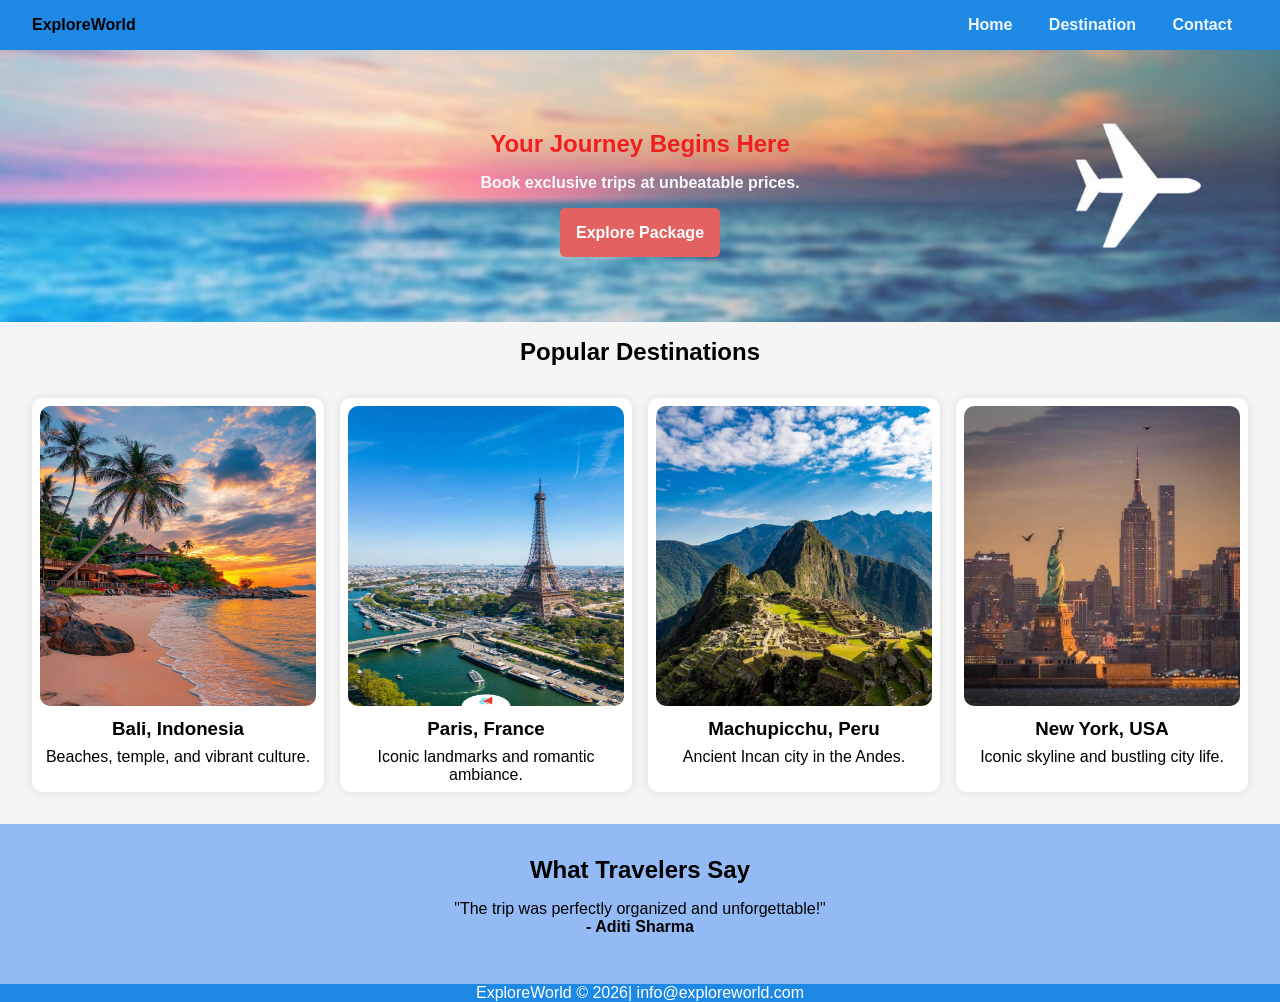
==== index.html @ a5317077 "first commit" ====
<!DOCTYPE html>
<html lang="en">
<head>
    <meta charset="UTF-8">
    <meta name="viewport" content="width=device-width, initial-scale=1.0">
    <title>ExploreWorld -Home</title>
    <link rel="stylesheet" href="style.css">
</head>
<body>
    <header class="navbar">
        <div class="logo">ExploreWorld</div>
        <nav>
            <a href="index.html">Home</a>
            <a href="destination.html"> Destination</a>
            <a href="contact.html">Contact</a>
        </nav>
    </header>
    <section class="hero">
        <h1>Your Journey Begins Here</h1>
        <p>Book exclusive trips at unbeatable prices.</p>
        <a href="destination.html" class=" btn btn--primary"> Explore Package</a>
    </section>
    <section class="grid-preview">
        <h2>Popular Destinations</h2>
        <div class="card-grid">
            <div class="card">
                <img src="/assets/bali.jpg" alt="Bali Beach">
                <h3>Bali, Indonesia</h3>
                <p>Beaches, temple, and vibrant culture.</p>

            </div>
            <div class="card">
                <img src="/assets/paris.jpg" alt="Paris City">
                <h3>Paris, France</h3>
                <p>Iconic landmarks and romantic ambiance.</p>
            </div>
            <div class="card">
                <img src="/assets/MachuPicchu.jpg" alt="Machupicchu">
                <h3>Machupicchu, Peru</h3>
                <p>Ancient Incan city in the Andes.</p>
            </div> 
            <div class="card">
                <img src="/assets/newyork.jpg" alt="Newyork">
                <h3>New York, USA</h3>
                <p>Iconic skyline and bustling city life.</p>
            </div>  
        </div>
    </section>
<section class="testimonials">
    <h2>What Travelers Say</h2>
    <div class="testimonial-row">
      <div class="testimonial">
        <p>"The trip was perfectly organized and unforgettable!"</p>
        <p><strong>- Aditi Sharma</strong></p>
      </div>
    </div>
</section>
<footer class="footer">
    <p>ExploreWorld &copy; 2026| info@exploreworld.com</p>
</footer>

</body>
</html>
---- style.css ----
*{box-sizing: border-box;
    margin: 0;
    padding: 0;
}
/* Smooth scroll */
html {
  scroll-behavior: smooth;
}

/* Scroll snap (main magic ) */
body {
  scroll-snap-type: y mandatory;
  overflow-y: scroll;
  padding-top: 50px;
  font-family: Arial, sans-serif;
  background-color: #f5f5f5;
}

/* Header (floating) */
header {
  position: fixed;
  top: 0;
  width: 100%;
  z-index: 1000;
}

.btn{
    color: white;
    border-radius: 5px;
    width: 100px;
    height: 50px;
    text-decoration: none;
}

 .btn.btn--primary{
background-color:rgb(228, 97, 97) ;

}

.btn.btn--secondary{
    background-color: rgba(60, 60, 250, 0.884); 
}

.navbar{
   display: flex;
   justify-content: space-between;
   background-color: #1e88e5;
   color: white;
   padding: 1rem 2rem;
}
.logo{
color:black;
font-weight: bold;
}
.navbar a{
    font-weight: bold;
    text-decoration: none;
    color: aliceblue;
    padding: 1rem;

}
.hero{
    background-image: url('/assets/banner.png'); 
    background-repeat: no-repeat;
    background-position: right 0px center;
    background-size: cover;
    text-align: center;
    padding: 5rem 1rem;
    color: rgb(241, 31, 31);
    
}
.hero image{
    width: 100%;
    object-fit: contain;
    
}
.hero p{
    padding: 1rem;
    margin-bottom: 1rem;
    color:rgb(248, 250, 253) ;
    font-weight: 600;
}
.hero a{
    padding: 1rem;
    font-weight: 600;

}

.grid-preview{
    text-align: center;
    margin-top: 1rem;
}

.card-grid{
    display: grid;
    grid-template-columns: repeat(auto-fit, minmax(250px, 1fr));
    gap: 1rem;
    margin: 2rem;
}
.card{
    background: white;
    border-radius: 10px;
    box-shadow: 0 0 8px rgba(0,0,0,0.1);
    text-align: center;
    padding: 0.5rem;
}
.card img{
    width: 100%;
    height: 300px;
    border-radius: 10px;
}
.card h3 {
    padding: 0.5rem;
    text-align: center;
}
.testimonials{
    background-color: rgb(147, 186, 245);
    padding: 2rem;
    text-align: center;
}
.testimonial{
    margin: 1rem;
}

.pricing-table{
    text-align: center;
    background-color: rgb(147, 186, 245);
}

table{
    margin-top: 1rem;
    width: 100%;
    border-collapse: collapse;
}
.main-contact{
    width: 100%;
    display: flex;
    justify-content: center;
    align-items: center;
    background-color: aliceblue;
}

.contact-form{
    margin: 4rem 1rem 1rem 1rem;
    color: white;
    background: aliceblue;
    padding: 2rem;
    border-radius: 50px;
    box-shadow: 0 0 8px rgba(0,0,0,0.1);
    
}
.contact-form h2{
    text-align: center;
    color: #1e88e5;
    margin-bottom: 1rem;
}
.contact-form label{
    color: #1e88e5;
    display: block;
    margin: 0.5rem;

}

.contact-form input, .contact-form textarea{
    width: 100%;
    padding: 0.5rem;
    margin-bottom: 1rem;
    border: 2px solid #3a3dc7;
    border-radius: 5px;
}

.months{
    display: flex;
}
.checkbox{
  
    margin: 1rem;
    position: relative;
}
.checkbox input{
    width: 60px;
    height: 15px;
}
.container{
    display: flex;
    justify-content: center;
    align-items: center;
    text-decoration: none;
}

.faq{
    background-color: rgb(147, 186, 245);
    padding-top: 0.5rem;
}

.section__title{
    text-align: center;
}

summary{
    font-weight: bold;
    margin: 1rem;
}

.faq__content p{
    color: azure;
    padding: 1rem;
  
}

.footer p{
    background-color: #1e88e5;
    color: white;
    text-align: center;
}
@media (max-width: 726px) {
    .navbar{
        flex-direction: column;
        align-items: center;
      
    }
    .logo{
        margin-bottom: 1rem;
    }
    .months{
        flex-direction: column;
        width:200px;
        display: grid;
        grid-template-columns: repeat(auto-fit, minmax(50px, 3fr));
        word-wrap: break-word;
    }
  
    
}

@media (max-width: 375px) {
    .pricing-table{
    width: 120%;
    border-collapse: none;
    }
    .checkbox{
        word-wrap: break-word;
       position: relative;
    }
    label.checkbox{
        display: flex;
        align-items: center;
    }
    .hero p{
        color: #b1b4bdc5;
    }
    .hero{
        margin-top: 1rem;
        color: rgba(252, 38, 38, 0.89);
        background-position: right -44px center;
    }
    .grid-preview{
        margin-top: 3rem;
    }
    .navbar a{
    display: flex;
    flex-direction: column;
    padding: 0.2rem; 
    }
        

}
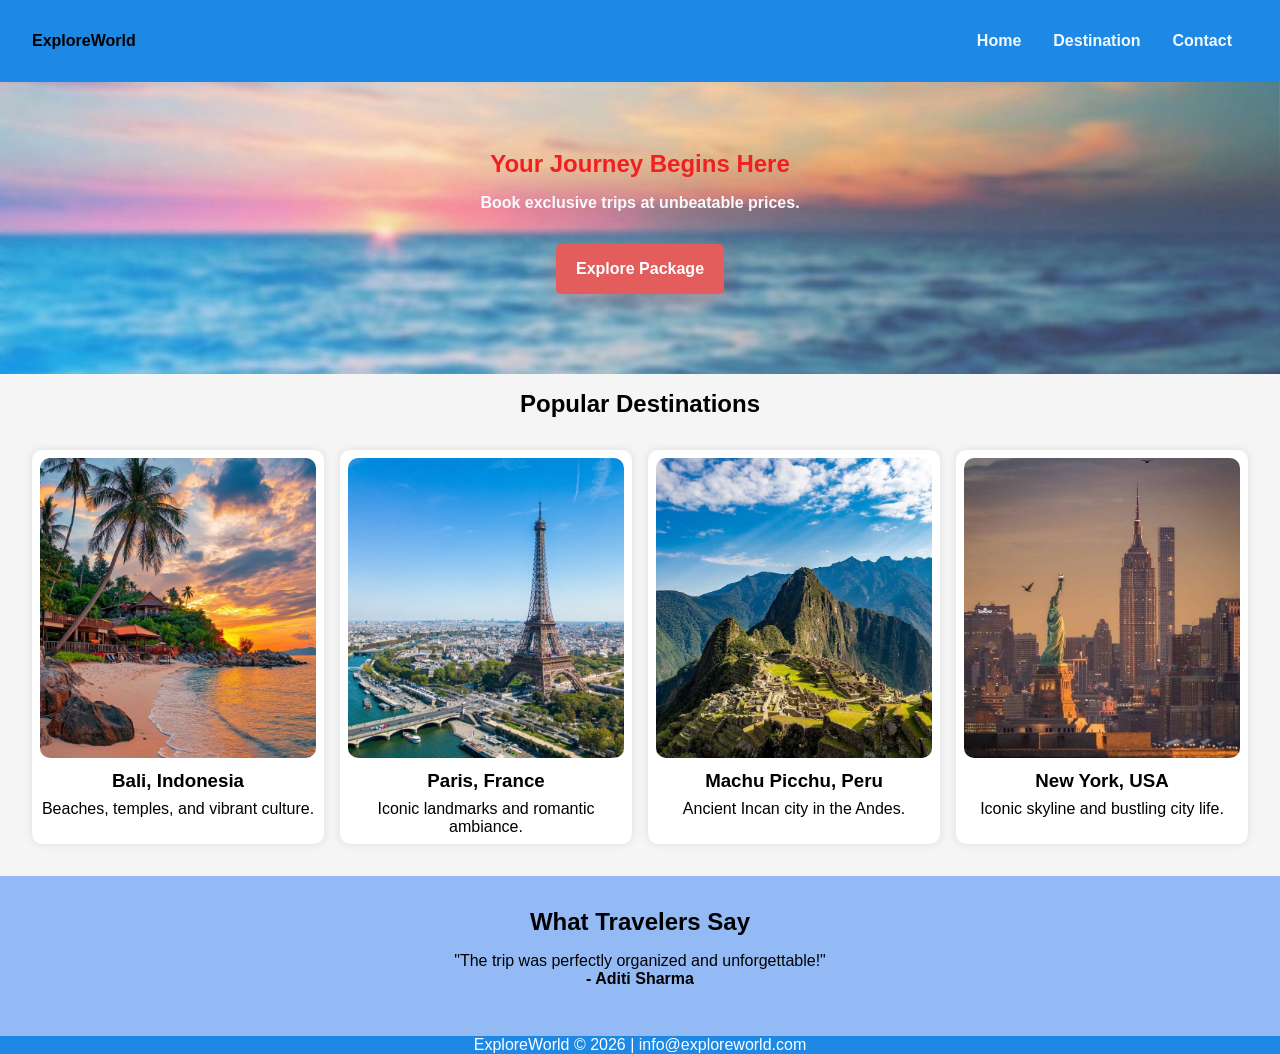
==== commit 5eddf1b1: "image and ham burger" ====
--- a/index.html
+++ b/index.html
@@ -3,61 +3,75 @@
 <head>
     <meta charset="UTF-8">
     <meta name="viewport" content="width=device-width, initial-scale=1.0">
-    <title>ExploreWorld -Home</title>
+    <title>ExploreWorld - Home</title>
     <link rel="stylesheet" href="style.css">
 </head>
 <body>
-    <header class="navbar">
-        <div class="logo">ExploreWorld</div>
-        <nav>
-            <a href="index.html">Home</a>
-            <a href="destination.html"> Destination</a>
-            <a href="contact.html">Contact</a>
-        </nav>
-    </header>
-    <section class="hero">
+
+<header class="navbar">
+    <div class="logo">ExploreWorld</div>
+
+    <button class="menu-toggle" aria-label="Open navigation menu">&#9776;</button>
+
+    <nav class="nav-links">
+        <a href="index.html">Home</a>
+        <a href="destination.html">Destination</a>
+        <a href="contact.html">Contact</a>
+    </nav>
+</header>
+
+<main>
+    <section class="hero section">
         <h1>Your Journey Begins Here</h1>
         <p>Book exclusive trips at unbeatable prices.</p>
-        <a href="destination.html" class=" btn btn--primary"> Explore Package</a>
+        <a href="destination.html" class="btn btn--primary">Explore Package</a>
     </section>
-    <section class="grid-preview">
+
+    <section class="grid-preview section">
         <h2>Popular Destinations</h2>
         <div class="card-grid">
             <div class="card">
-                <img src="/assets/bali.jpg" alt="Bali Beach">
+                <img src="./assets/bali.jpg" alt="Bali beach view">
                 <h3>Bali, Indonesia</h3>
-                <p>Beaches, temple, and vibrant culture.</p>
+                <p>Beaches, temples, and vibrant culture.</p>
+            </div>
 
-            </div>
             <div class="card">
-                <img src="/assets/paris.jpg" alt="Paris City">
+                <img src="./assets/paris.jpg" alt="Paris city view">
                 <h3>Paris, France</h3>
                 <p>Iconic landmarks and romantic ambiance.</p>
             </div>
+
             <div class="card">
-                <img src="/assets/MachuPicchu.jpg" alt="Machupicchu">
-                <h3>Machupicchu, Peru</h3>
+                <img src="./assets/MachuPicchu.jpg" alt="Machu Picchu ruins">
+                <h3>Machu Picchu, Peru</h3>
                 <p>Ancient Incan city in the Andes.</p>
-            </div> 
+            </div>
+
             <div class="card">
-                <img src="/assets/newyork.jpg" alt="Newyork">
+                <img src="./assets/newyork.jpg" alt="New York skyline">
                 <h3>New York, USA</h3>
                 <p>Iconic skyline and bustling city life.</p>
-            </div>  
+            </div>
         </div>
     </section>
-<section class="testimonials">
-    <h2>What Travelers Say</h2>
-    <div class="testimonial-row">
-      <div class="testimonial">
-        <p>"The trip was perfectly organized and unforgettable!"</p>
-        <p><strong>- Aditi Sharma</strong></p>
-      </div>
-    </div>
-</section>
+
+    <section class="testimonials section">
+        <h2>What Travelers Say</h2>
+        <div class="testimonial-row">
+            <div class="testimonial">
+                <p>"The trip was perfectly organized and unforgettable!"</p>
+                <p><strong>- Aditi Sharma</strong></p>
+            </div>
+        </div>
+    </section>
+</main>
+
 <footer class="footer">
-    <p>ExploreWorld &copy; 2026| info@exploreworld.com</p>
+    <p>ExploreWorld &copy; 2026 | info@exploreworld.com</p>
 </footer>
 
+<script src="script.js"></script>
+
 </body>
-</html>+</html>
--- a/style.css
+++ b/style.css
@@ -1,22 +1,30 @@
-*{box-sizing: border-box;
-    margin: 0;
-    padding: 0;
-}
+*{
+  box-sizing: border-box;
+  margin: 0;
+  padding: 0;
+}
+
 /* Smooth scroll */
 html {
   scroll-behavior: smooth;
-}
-
-/* Scroll snap (main magic ) */
+  scroll-padding-top: 70px;
+}
+
+/* Scroll snap */
 body {
   scroll-snap-type: y mandatory;
   overflow-y: scroll;
-  padding-top: 50px;
+  padding-top: 70px;
   font-family: Arial, sans-serif;
   background-color: #f5f5f5;
 }
 
-/* Header (floating) */
+/* Sections */
+.section{
+  scroll-snap-align: start;
+}
+
+/* Header */
 header {
   position: fixed;
   top: 0;
@@ -24,68 +32,101 @@
   z-index: 1000;
 }
 
-.btn{
-    color: white;
-    border-radius: 5px;
-    width: 100px;
-    height: 50px;
-    text-decoration: none;
-}
-
- .btn.btn--primary{
-background-color:rgb(228, 97, 97) ;
-
-}
-
-.btn.btn--secondary{
-    background-color: rgba(60, 60, 250, 0.884); 
-}
-
+/* Navbar */
 .navbar{
    display: flex;
    justify-content: space-between;
+   align-items: center;
    background-color: #1e88e5;
    color: white;
    padding: 1rem 2rem;
 }
+
 .logo{
-color:black;
-font-weight: bold;
-}
+  color:black;
+  font-weight: bold;
+}
+
+/* Nav links */
+.nav-links{
+  display: flex;
+}
+
 .navbar a{
     font-weight: bold;
     text-decoration: none;
     color: aliceblue;
     padding: 1rem;
-
-}
+}
+
+/* Hamburger button */
+.menu-toggle{
+  display: none;
+  font-size: 2rem;
+  background: none;
+  border: none;
+  color: white;
+  cursor: pointer;
+}
+
+/* Buttons */
+.btn{
+    display: inline-flex;
+    align-items: center;
+    justify-content: center;
+    color: white;
+    border-radius: 5px;
+    min-width: 160px;
+    height: 50px;
+    padding: 0 1.25rem;
+    text-decoration: none;
+    text-align: center;
+    white-space: nowrap;
+    transition: background-color 0.2s ease, transform 0.2s ease, box-shadow 0.2s ease;
+}
+
+.btn.btn--primary{
+  background-color: #e35d5d;
+  box-shadow: 0 10px 24px rgba(227, 93, 93, 0.35);
+}
+
+.btn.btn--primary:hover{
+  background-color: #cb4747;
+  transform: translateY(-2px);
+}
+
+.btn.btn--secondary{
+  background-color: rgba(60, 60, 250, 0.884); 
+}
+
+/* Hero */
 .hero{
-    background-image: url('/assets/banner.png'); 
+    background-image: url('./assets/banner.png'); 
     background-repeat: no-repeat;
-    background-position: right 0px center;
+    background-position: right center;
     background-size: cover;
     text-align: center;
     padding: 5rem 1rem;
     color: rgb(241, 31, 31);
-    
-}
-.hero image{
+}
+
+.hero img{
     width: 100%;
     object-fit: contain;
-    
-}
+}
+
 .hero p{
     padding: 1rem;
     margin-bottom: 1rem;
-    color:rgb(248, 250, 253) ;
+    color: rgb(248, 250, 253);
     font-weight: 600;
 }
+
 .hero a{
-    padding: 1rem;
     font-weight: 600;
-
-}
-
+}
+
+/* Grid */
 .grid-preview{
     text-align: center;
     margin-top: 1rem;
@@ -97,6 +138,7 @@
     gap: 1rem;
     margin: 2rem;
 }
+
 .card{
     background: white;
     border-radius: 10px;
@@ -104,27 +146,34 @@
     text-align: center;
     padding: 0.5rem;
 }
+
 .card img{
     width: 100%;
     height: 300px;
+    object-fit: cover;
     border-radius: 10px;
 }
+
 .card h3 {
     padding: 0.5rem;
-    text-align: center;
-}
+}
+
+/* Testimonials */
 .testimonials{
     background-color: rgb(147, 186, 245);
     padding: 2rem;
     text-align: center;
 }
+
 .testimonial{
     margin: 1rem;
 }
 
+/* Pricing */
 .pricing-table{
     text-align: center;
     background-color: rgb(147, 186, 245);
+    overflow-x: auto;
 }
 
 table{
@@ -132,6 +181,8 @@
     width: 100%;
     border-collapse: collapse;
 }
+
+/* Contact */
 .main-contact{
     width: 100%;
     display: flex;
@@ -142,26 +193,27 @@
 
 .contact-form{
     margin: 4rem 1rem 1rem 1rem;
-    color: white;
+    color: black;
     background: aliceblue;
     padding: 2rem;
     border-radius: 50px;
     box-shadow: 0 0 8px rgba(0,0,0,0.1);
-    
-}
+}
+
 .contact-form h2{
     text-align: center;
     color: #1e88e5;
     margin-bottom: 1rem;
 }
+
 .contact-form label{
     color: #1e88e5;
     display: block;
     margin: 0.5rem;
-
-}
-
-.contact-form input, .contact-form textarea{
+}
+
+.contact-form input,
+.contact-form textarea{
     width: 100%;
     padding: 0.5rem;
     margin-bottom: 1rem;
@@ -169,25 +221,28 @@
     border-radius: 5px;
 }
 
+/* Misc */
 .months{
     display: flex;
 }
+
 .checkbox{
-  
     margin: 1rem;
     position: relative;
 }
+
 .checkbox input{
     width: 60px;
     height: 15px;
 }
+
 .container{
     display: flex;
     justify-content: center;
     align-items: center;
-    text-decoration: none;
-}
-
+}
+
+/* FAQ */
 .faq{
     background-color: rgb(147, 186, 245);
     padding-top: 0.5rem;
@@ -205,63 +260,72 @@
 .faq__content p{
     color: azure;
     padding: 1rem;
-  
-}
-
+}
+
+/* Footer */
 .footer p{
     background-color: #1e88e5;
     color: white;
     text-align: center;
 }
-@media (max-width: 726px) {
-    .navbar{
-        flex-direction: column;
-        align-items: center;
-      
-    }
-    .logo{
-        margin-bottom: 1rem;
-    }
-    .months{
-        flex-direction: column;
-        width:200px;
-        display: grid;
-        grid-template-columns: repeat(auto-fit, minmax(50px, 3fr));
-        word-wrap: break-word;
-    }
-  
-    
-}
-
-@media (max-width: 375px) {
-    .pricing-table{
-    width: 120%;
-    border-collapse: none;
-    }
-    .checkbox{
-        word-wrap: break-word;
-       position: relative;
-    }
-    label.checkbox{
-        display: flex;
-        align-items: center;
-    }
-    .hero p{
-        color: #b1b4bdc5;
-    }
-    .hero{
-        margin-top: 1rem;
-        color: rgba(252, 38, 38, 0.89);
-        background-position: right -44px center;
-    }
-    .grid-preview{
-        margin-top: 3rem;
-    }
-    .navbar a{
+
+/* ================= MOBILE ================= */
+@media (max-width: 726px){
+
+  .menu-toggle{
+    display: block;
+  }
+
+  .nav-links{
+    display: none;
+    flex-direction: column;
+    width: 100%;
+    background-color: #1e88e5;
+    position: absolute;
+    top: 60px;
+    left: 0;
+  }
+
+  .nav-links a{
+    padding: 1rem;
+    text-align: center;
+    border-top: 1px solid rgba(255,255,255,0.2);
+  }
+
+  .nav-links.active{
     display: flex;
+  }
+
+  .navbar{
+    flex-direction: row;
+  }
+
+  .logo{
+    margin-bottom: 0;
+  }
+
+  .grid-preview{
+    margin-top: 3rem;
+  }
+
+  .months{
     flex-direction: column;
-    padding: 0.2rem; 
-    }
-        
-
-}
+  }
+}
+
+/* Extra small */
+@media (max-width: 375px){
+
+  .hero p{
+    color: #b1b4bdc5;
+  }
+
+  .hero{
+    margin-top: 1rem;
+    background-position: right -44px center;
+  }
+
+  .grid-preview{
+    margin-top: 6rem;
+  }
+}
